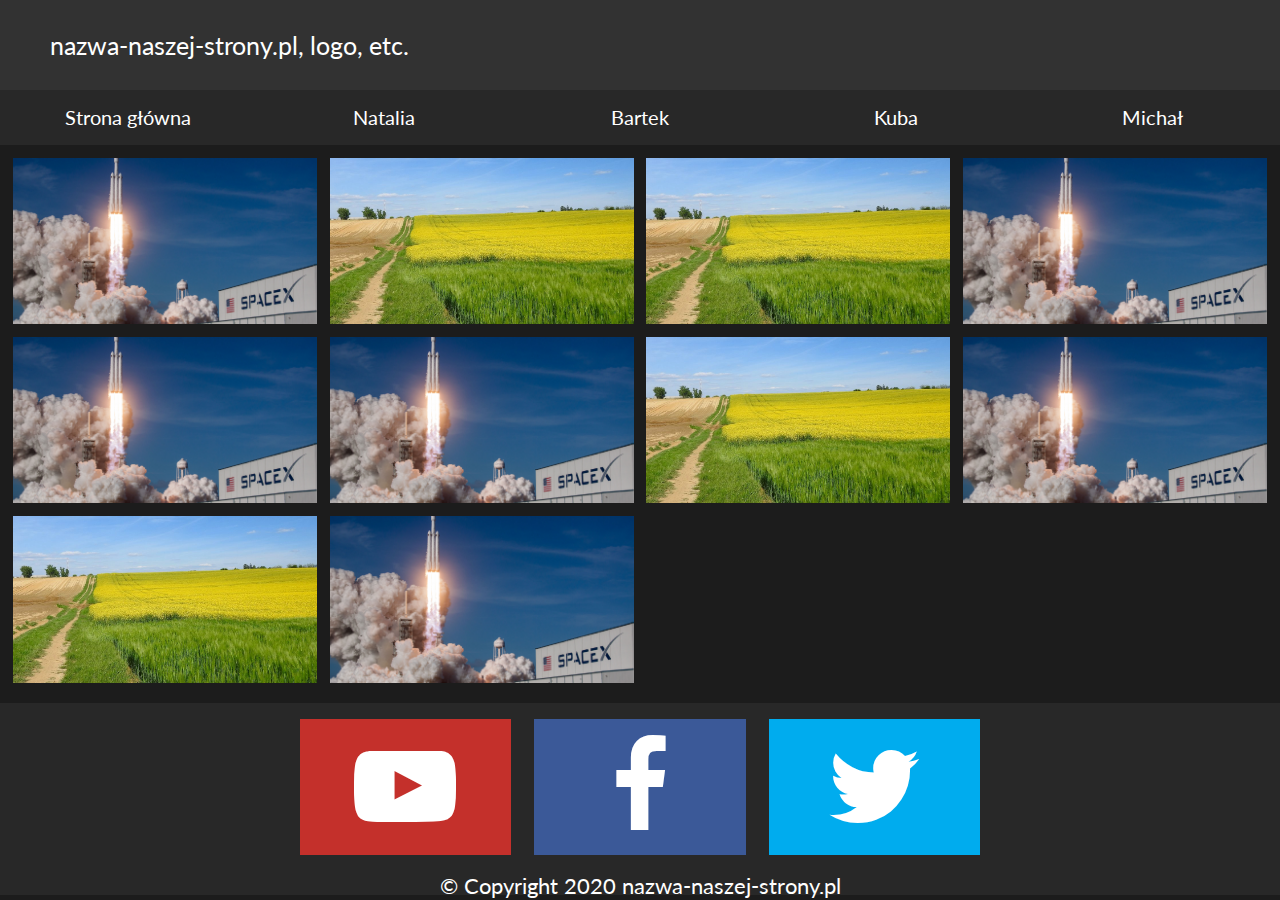
==== index.html @ c398b5bd "Initial commit" ====
<!DOCTYPE html>
<html>
<head>

	<title>Nasze zainteresowania - galeria</title>
	<meta charset="utf-8">
	
	<link href="https://fonts.googleapis.com/css?family=Lato&display=swap" rel="stylesheet">
	<link href="./css/fontello/css/fontello.css" rel="stylesheet">
	<link href="./css/main.css" rel="stylesheet">
	<link href="./css/images.css" rel="stylesheet">
</head>
<body class="dark">

	<header>
		<div>nazwa-naszej-strony.pl, logo, etc.</div>
	</header>
	<nav>
		<a href="./index.html">Strona główna</a>
		<a href="./natalia.html">Natalia</a>
		<a href="./bartek.html">Bartek</a>
		<a href="./kuba.html">Kuba</a>
		<a href="./michal.html">Michał</a>
	</nav>

	<main>

		<div class="images">
			<figure>
				<img src="./images/fheavy.jpg" alt="Falcon Heavy">
				<figcaption>
					<a class="image" href="./preview.html?image=fheavy.jpg">
						<span class="title">Falcon Heavy</span>
						<span class="author">Kuba</span>
					</a>
				</figcaption>
			</figure>
			<figure>
				<img src="./images/field.jpg" alt="Falcon Heavy">
				<figcaption>
					<a class="image" href="./preview.html?image=field.jpg">
						<span class="title">Falcon Heavy</span>
						<span class="author">Kuba</span>
					</a>
				</figcaption>
			</figure>
			<figure>
				<img src="./images/field.jpg" alt="Falcon Heavy">
				<figcaption>
					<a class="image" href="./preview.html?image=field.jpg">
						<span class="title">Falcon Heavy</span>
						<span class="author">Kuba</span>
					</a>
				</figcaption>
			</figure>
			<figure>
				<img src="./images/fheavy.jpg" alt="Falcon Heavy">
				<figcaption>
					<a class="image" href="./preview.html?image=fheavy.jpg">
						<span class="title">Falcon Heavy</span>
						<span class="author">Kuba</span>
					</a>
				</figcaption>
			</figure>
			<figure>
				<img src="./images/fheavy.jpg" alt="Falcon Heavy">
				<figcaption>
					<a class="image" href="./preview.html?image=fheavy.jpg">
						<span class="title">Falcon Heavy</span>
						<span class="author">Kuba</span>
					</a>
				</figcaption>
			</figure>
			<figure>
				<img src="./images/fheavy.jpg" alt="Falcon Heavy">
				<figcaption>
					<a class="image" href="./preview.html?image=fheavy.jpg">
						<span class="title">Falcon Heavy</span>
						<span class="author">Kuba</span>
					</a>
				</figcaption>
			</figure>
			<figure>
				<img src="./images/field.jpg" alt="Falcon Heavy">
				<figcaption>
					<a class="image" href="./preview.html?image=field.jpg">
						<span class="title">Falcon Heavy</span>
						<span class="author">Kuba</span>
					</a>
				</figcaption>
			</figure>
			<figure>
				<img src="./images/fheavy.jpg" alt="Falcon Heavy">
				<figcaption>
					<a class="image" href="./preview.html?image=fheavy.jpg">
						<span class="title">Falcon Heavy</span>
						<span class="author">Kuba</span>
					</a>
				</figcaption>
			</figure>
			<figure>
				<img src="./images/field.jpg" alt="Falcon Heavy">
				<figcaption>
					<a class="image" href="./preview.html?image=field.jpg">
						<span class="title">Falcon Heavy</span>
						<span class="author">Kuba</span>
					</a>
				</figcaption>
			</figure>
			<figure>
				<img src="./images/fheavy.jpg" alt="Falcon Heavy">
				<figcaption>
					<a class="image" href="./preview.html?image=fheavy.jpg">
						<span class="title">Falcon Heavy</span>
						<span class="author">Kuba</span>
					</a>
				</figcaption>
			</figure>
		</div>
	</main>
	
	<footer>
		<div>
			<a title="visit our channel" href="https://www.youtube.com/" class="tile">
				<i class="icon-youtube-play"></i>
			</a>
			<a href="#" class="tile">
				<i class="icon-facebook"></i>
			</a>
			<a href="#" class="tile">
				<i class="icon-twitter"></i>
			</a>
		</div>
		<span>
			&copy; Copyright 2020 nazwa-naszej-strony.pl
		</span>
	</footer>

	<script> </script>

</body>
</html>
---- css/fontello/css/fontello.css ----
@font-face {
  font-family: 'fontello';
  src: url('../font/fontello.eot?43439946');
  src: url('../font/fontello.eot?43439946#iefix') format('embedded-opentype'),
       url('../font/fontello.woff2?43439946') format('woff2'),
       url('../font/fontello.woff?43439946') format('woff'),
       url('../font/fontello.ttf?43439946') format('truetype'),
       url('../font/fontello.svg?43439946#fontello') format('svg');
  font-weight: normal;
  font-style: normal;
}
/* Chrome hack: SVG is rendered more smooth in Windozze. 100% magic, uncomment if you need it. */
/* Note, that will break hinting! In other OS-es font will be not as sharp as it could be */
/*
@media screen and (-webkit-min-device-pixel-ratio:0) {
  @font-face {
    font-family: 'fontello';
    src: url('../font/fontello.svg?43439946#fontello') format('svg');
  }
}
*/
 
 [class^="icon-"]:before, [class*=" icon-"]:before {
  font-family: "fontello";
  font-style: normal;
  font-weight: normal;
  speak: none;
 
  display: inline-block;
  text-decoration: inherit;
  width: 1em;
  margin-right: .2em;
  text-align: center;
  /* opacity: .8; */
 
  /* For safety - reset parent styles, that can break glyph codes*/
  font-variant: normal;
  text-transform: none;
 
  /* fix buttons height, for twitter bootstrap */
  line-height: 1em;
 
  /* Animation center compensation - margins should be symmetric */
  /* remove if not needed */
  margin-left: .2em;
 
  /* you can be more comfortable with increased icons size */
  /* font-size: 120%; */
 
  /* Font smoothing. That was taken from TWBS */
  -webkit-font-smoothing: antialiased;
  -moz-osx-font-smoothing: grayscale;
 
  /* Uncomment for 3D effect */
  /* text-shadow: 1px 1px 1px rgba(127, 127, 127, 0.3); */
}
 
.icon-twitter:before { content: '\f099'; } /* '' */
.icon-facebook:before { content: '\f09a'; } /* '' */
.icon-youtube-play:before { content: '\f16a'; } /* '' */
---- css/main.css ----
body
{
	margin:0;
	padding:0;
	font-family: 'Lato', 'Arial', sans-serif;
	font-size:20px;

	min-height: 100vh;

	--bg: fefefe;
	--text: #333;
	--nav: #fff;
	--header: #fff;
	--border: #333;

	background:var(--bg);
	color:var(--text);
}
.dark
{
	--border: transparent;
	--nav: #282828;
	--header: #323232;
	--text: #fff;
	--bg: #1c1c1c;
}

header
{
	height:10vh;
	background: var(--header);
	line-height:10vh;
	font-size:25px;
	padding-left:50px;
}
nav
{
	z-index: 1000;

	position:sticky;
	top:0;
	left:0;
	height:6vh;
	background:var(--nav);
	display:flex;
	flex-direction:row;
	justify-content:space-around;
	border-bottom: 1px solid var(--border);
}
nav > *
{
	background: var(--nav);
	display: block;
	height:6vh;
	line-height:6vh;
	color:var(--text);
	text-decoration:none;
	width:20vw;
	text-align:center;
	transition:background 0.3s;
}

nav > *:hover
{
	background:var(--header);
}

main
{
	min-height:22vw;
}

footer
{
	margin-top:20px;

	background-color:var(--nav);
	
	width: 100%;
	height: 15vw;
}

footer > div
{
	width: 55%;
	height: 88%;

	margin: 0 auto;

	display: flex;

	justify-content: space-around;
	align-items: center;
}

footer .tile
{
	color:white;
	text-align: center;

	font-size: 8vw;
	line-height: 10vw;

	display: block;
	text-decoration: none;

	width: 30%;
	height: 80%;

	transition: background-color 0.3s;
}

footer .tile:nth-child(1)
{
	background-color: #c4302b;
}
footer .tile:nth-child(1):hover
{
	background-color: #d4403b;
}

footer .tile:nth-child(2)
{
	background-color: #3b5998;
}
footer .tile:nth-child(2):hover
{
	background-color: #4b69a8;
}

footer .tile:nth-child(3)
{
	background-color: #00acee;
}
footer .tile:nth-child(3):hover
{
	background-color: #10bcfe;
}

footer span
{
	display: block;
	text-align: center;
	font-size: 22px;
}
---- css/images.css ----
.images
{
	color:white;
	z-index:-10;

	margin: 1vw;
	height: 100%;

	display: grid;

	grid-template-columns: repeat(4, 1fr);
	grid-column-gap: 1vw;
	grid-row-gap: 1vw;

}

figure
{
	justify-self: stretch;
	height:13vw;

	position: relative;

	overflow: hidden;

	margin: 0;
}

img
{
	transform: scale(1.2);
	transition: transform 0.5s;

	display: block;
	height: 100%;
	width: 100%;

	object-fit: cover;
}

figcaption
{
	position: absolute;
	top:0;
	left:0;
	width:100%;
	height:100%;

	background: rgba(0, 0, 0, 0.25);

	opacity: 0;
	transition: opacity 0.5s;
}

figcaption *
{
   display: block;
}

figcaption .title
{
   margin: 15px 0 0 15px;
   font-size: 25px;
   font-weight: 500;
}

figcaption .author
{
   margin: 10px 0 0 15px;
   font-size: 20px;
}

figure:hover figcaption
{
	opacity: 1;
}

figure:hover img
{
	transform: scale(1);
}
a.image
{
	width: 100%;
	height: 100%;
	color:inherit;
	text-decoration: none;
	display: block;
}
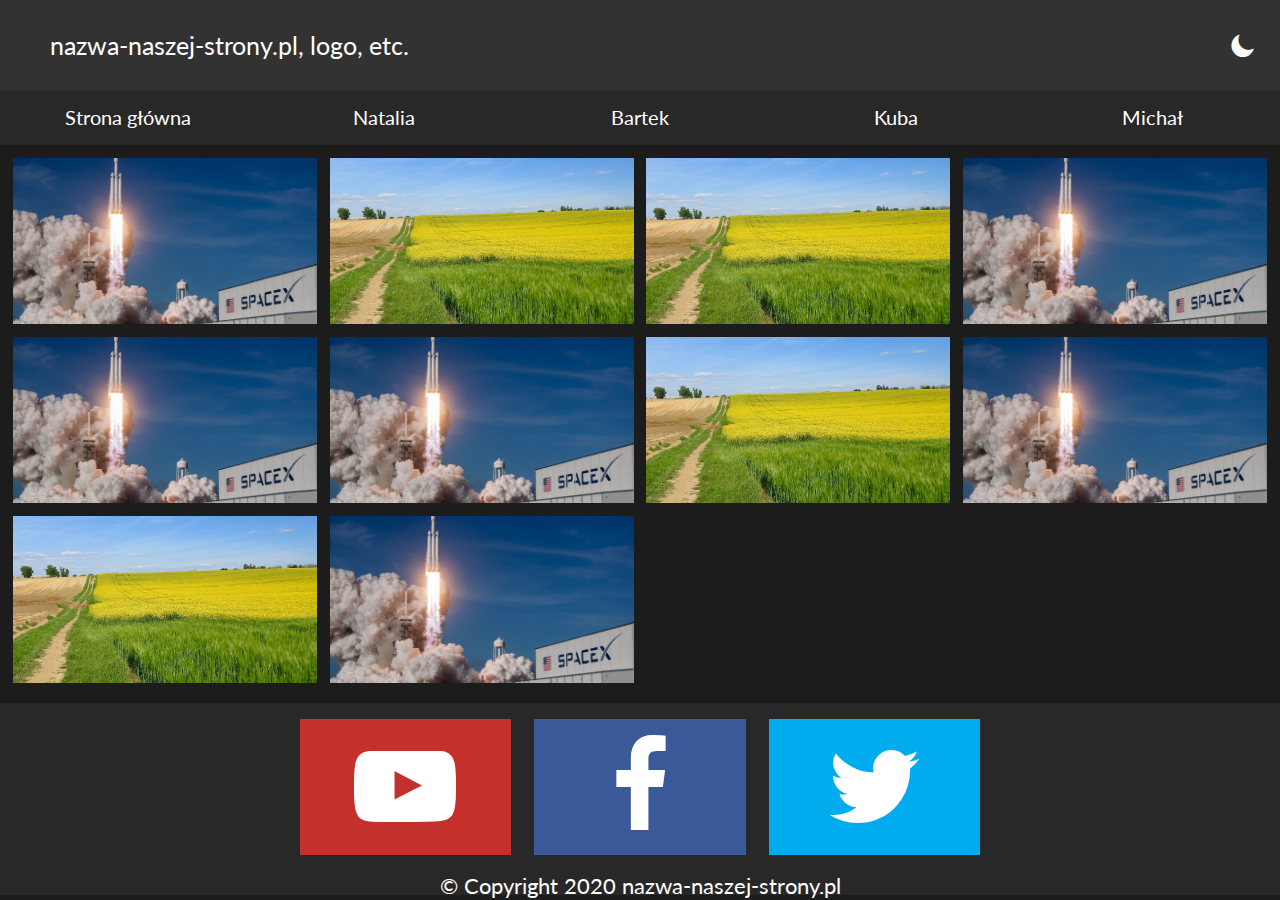
==== commit 96ec9ddc: "theme commit 2" ====
--- a/index.html
+++ b/index.html
@@ -10,10 +10,11 @@
 	<link href="./css/main.css" rel="stylesheet">
 	<link href="./css/images.css" rel="stylesheet">
 </head>
-<body class="dark">
+<body class="dark preload">
 
 	<header>
 		<div>nazwa-naszej-strony.pl, logo, etc.</div>
+		<div id="theme"><i class="icon-moon-inv"></i></div>
 	</header>
 	<nav>
 		<a href="./index.html">Strona główna</a>
@@ -36,20 +37,20 @@
 				</figcaption>
 			</figure>
 			<figure>
-				<img src="./images/field.jpg" alt="Falcon Heavy">
+				<img src="./images/field.jpg" alt="Pole">
 				<figcaption>
 					<a class="image" href="./preview.html?image=field.jpg">
-						<span class="title">Falcon Heavy</span>
-						<span class="author">Kuba</span>
+						<span class="title">Pole</span>
+						<span class="author">Natalia</span>
 					</a>
 				</figcaption>
 			</figure>
 			<figure>
-				<img src="./images/field.jpg" alt="Falcon Heavy">
+				<img src="./images/field.jpg" alt="Pole">
 				<figcaption>
 					<a class="image" href="./preview.html?image=field.jpg">
-						<span class="title">Falcon Heavy</span>
-						<span class="author">Kuba</span>
+						<span class="title">Pole</span>
+						<span class="author">Natalia</span>
 					</a>
 				</figcaption>
 			</figure>
@@ -81,11 +82,11 @@
 				</figcaption>
 			</figure>
 			<figure>
-				<img src="./images/field.jpg" alt="Falcon Heavy">
+				<img src="./images/field.jpg" alt="Pole">
 				<figcaption>
 					<a class="image" href="./preview.html?image=field.jpg">
-						<span class="title">Falcon Heavy</span>
-						<span class="author">Kuba</span>
+						<span class="title">Pole</span>
+						<span class="author">Natalia</span>
 					</a>
 				</figcaption>
 			</figure>
@@ -99,11 +100,11 @@
 				</figcaption>
 			</figure>
 			<figure>
-				<img src="./images/field.jpg" alt="Falcon Heavy">
+				<img src="./images/field.jpg" alt="Pole">
 				<figcaption>
 					<a class="image" href="./preview.html?image=field.jpg">
-						<span class="title">Falcon Heavy</span>
-						<span class="author">Kuba</span>
+						<span class="title">Pole</span>
+						<span class="author">Natalia</span>
 					</a>
 				</figcaption>
 			</figure>
@@ -136,7 +137,7 @@
 		</span>
 	</footer>
 
-	<script> </script>
+	<script src="js/theme.js"></script>
 
 </body>
 </html>--- a/css/fontello/css/fontello.css
+++ b/css/fontello/css/fontello.css
@@ -1,11 +1,11 @@
 @font-face {
   font-family: 'fontello';
-  src: url('../font/fontello.eot?43439946');
-  src: url('../font/fontello.eot?43439946#iefix') format('embedded-opentype'),
-       url('../font/fontello.woff2?43439946') format('woff2'),
-       url('../font/fontello.woff?43439946') format('woff'),
-       url('../font/fontello.ttf?43439946') format('truetype'),
-       url('../font/fontello.svg?43439946#fontello') format('svg');
+  src: url('../font/fontello.eot?46100825');
+  src: url('../font/fontello.eot?46100825#iefix') format('embedded-opentype'),
+       url('../font/fontello.woff2?46100825') format('woff2'),
+       url('../font/fontello.woff?46100825') format('woff'),
+       url('../font/fontello.ttf?46100825') format('truetype'),
+       url('../font/fontello.svg?46100825#fontello') format('svg');
   font-weight: normal;
   font-style: normal;
 }
@@ -15,7 +15,7 @@
 @media screen and (-webkit-min-device-pixel-ratio:0) {
   @font-face {
     font-family: 'fontello';
-    src: url('../font/fontello.svg?43439946#fontello') format('svg');
+    src: url('../font/fontello.svg?46100825#fontello') format('svg');
   }
 }
 */
@@ -55,6 +55,13 @@
   /* text-shadow: 1px 1px 1px rgba(127, 127, 127, 0.3); */
 }
  
+.icon-cog:before { content: '\e800'; } /* '' */
+.icon-login:before { content: '\e801'; } /* '' */
+.icon-logout:before { content: '\e802'; } /* '' */
+.icon-cancel:before { content: '\e803'; } /* '' */
+.icon-sun-inv:before { content: '\e804'; } /* '' */
+.icon-moon-inv:before { content: '\e805'; } /* '' */
 .icon-twitter:before { content: '\f099'; } /* '' */
 .icon-facebook:before { content: '\f09a'; } /* '' */
+.icon-upload-cloud:before { content: '\f0ee'; } /* '' */
 .icon-youtube-play:before { content: '\f16a'; } /* '' */--- a/css/main.css
+++ b/css/main.css
@@ -15,6 +15,12 @@
 
 	background:var(--bg);
 	color:var(--text);
+
+	transition: background 0.3s, color, 0.3s;
+}
+.preload * 
+{
+	transition: none !important;
 }
 .dark
 {
@@ -32,6 +38,14 @@
 	line-height:10vh;
 	font-size:25px;
 	padding-left:50px;
+
+	transition: background 0.3s, color, 0.3s;
+}
+#theme
+{
+	position: absolute;
+	right: 20px;
+	top: 0;
 }
 nav
 {
@@ -78,6 +92,8 @@
 	
 	width: 100%;
 	height: 15vw;
+
+	transition: background 0.3s, color, 0.3s;
 }
 
 footer > div
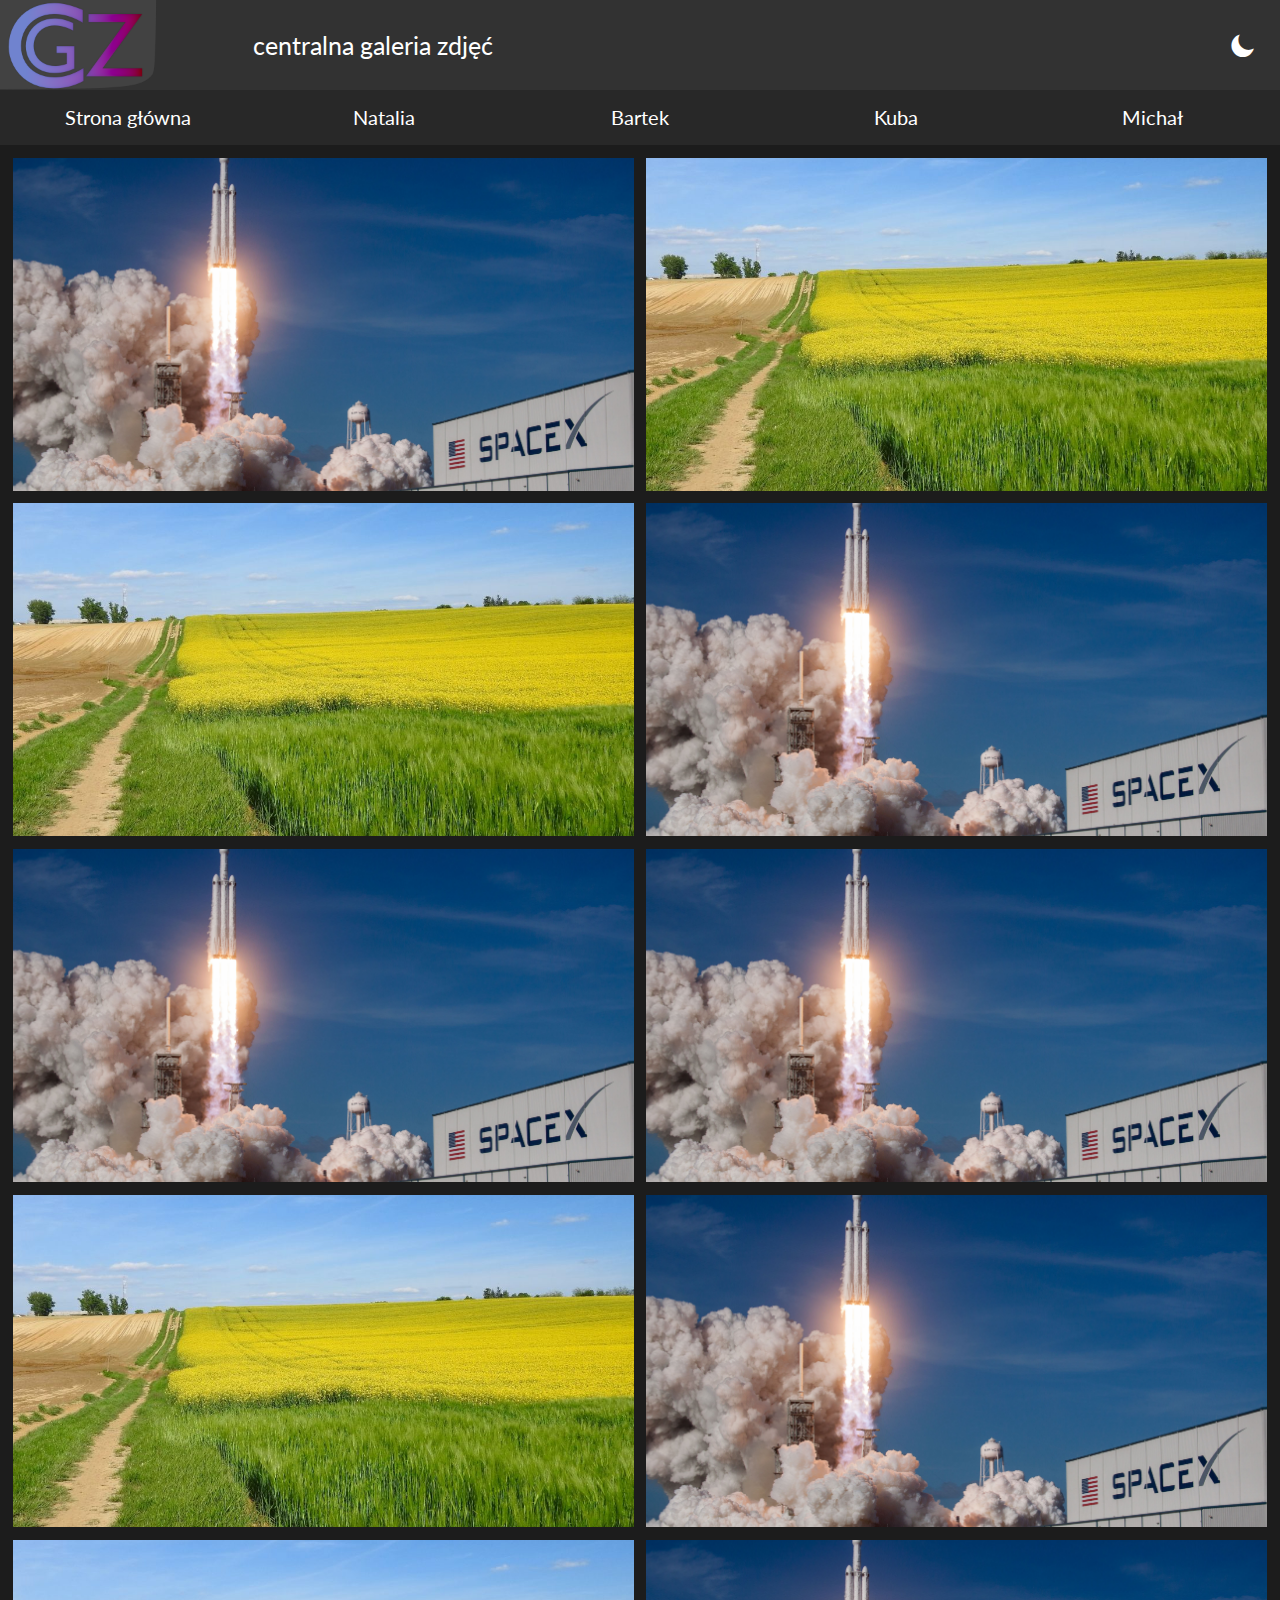
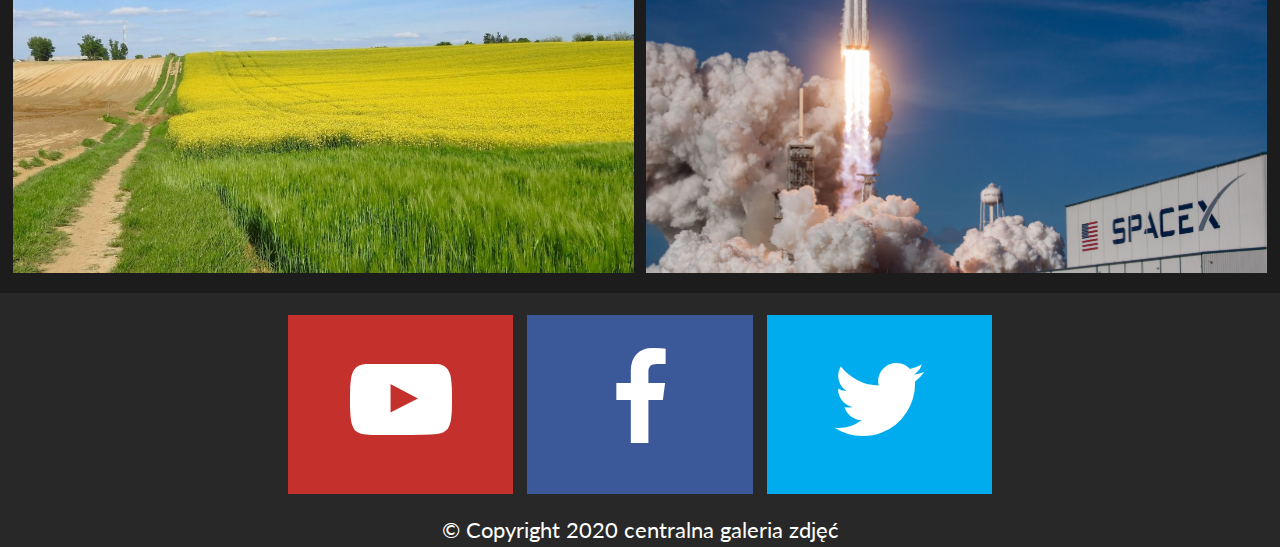
==== commit c9c969ec: "logo commit 1" ====
--- a/index.html
+++ b/index.html
@@ -13,7 +13,8 @@
 <body class="dark preload">
 
 	<header>
-		<div>nazwa-naszej-strony.pl, logo, etc.</div>
+		<img src="logo2.png">
+		<div>centralna galeria zdjęć</div>
 		<div id="theme"><i class="icon-moon-inv"></i></div>
 	</header>
 	<nav>
@@ -133,7 +134,7 @@
 			</a>
 		</div>
 		<span>
-			&copy; Copyright 2020 nazwa-naszej-strony.pl
+			&copy; Copyright 2020 centralna galeria zdjęć
 		</span>
 	</footer>
 
--- a/css/main.css
+++ b/css/main.css
@@ -12,27 +12,33 @@
 	--nav: #fff;
 	--header: #fff;
 	--border: #333;
+	--fg: transparent;
+	--text2: #282828;
 
 	background:var(--bg);
 	color:var(--text);
 
 	transition: background 0.3s, color, 0.3s;
 }
-.preload * 
+.preload, .preload * 
 {
 	transition: none !important;
 }
 .dark
 {
+	--fg: rgba(0, 0, 0, 0.25);
 	--border: transparent;
 	--nav: #282828;
 	--header: #323232;
 	--text: #fff;
 	--bg: #1c1c1c;
+	--text2: #fff;
 }
 
 header
 {
+	position: relative;
+
 	height:10vh;
 	background: var(--header);
 	line-height:10vh;
@@ -41,6 +47,34 @@
 
 	transition: background 0.3s, color, 0.3s;
 }
+
+header > img
+{
+	position: absolute; 
+	
+	/* LOGO 1*/
+	/*
+		top:50%;
+		left: calc(2vw + 10px);
+		display: block;
+		height: 9vh;
+
+		transform: translateY(-50%);
+	*/
+	/* LOGO 2 */
+	top:0;
+	left:0;
+	height:10vh;
+}
+
+header div:first-of-type
+{
+	position: absolute;
+	top: 50%;
+	left: calc(10% + 125px);
+	transform: translateY(-50%);
+}
+
 #theme
 {
 	position: absolute;
@@ -91,7 +125,7 @@
 	background-color:var(--nav);
 	
 	width: 100%;
-	height: 15vw;
+	height: calc(12vw + 100px);
 
 	transition: background 0.3s, color, 0.3s;
 }
@@ -105,7 +139,7 @@
 
 	display: flex;
 
-	justify-content: space-around;
+	justify-content: space-between;
 	align-items: center;
 }
 
@@ -115,12 +149,12 @@
 	text-align: center;
 
 	font-size: 8vw;
-	line-height: 10vw;
+	line-height: calc(8vw + 60px);
 
 	display: block;
 	text-decoration: none;
 
-	width: 30%;
+	width: 32%;
 	height: 80%;
 
 	transition: background-color 0.3s;
@@ -158,4 +192,44 @@
 	display: block;
 	text-align: center;
 	font-size: 22px;
+}
+
+/* Phones */
+@media only screen and (max-width: 650px)
+{
+	header
+	{
+		font-size:16px;
+	}
+
+	nav
+	{
+		height: 25vh;
+		flex-direction: column;
+
+		position: static;
+	}
+
+	nav > *
+	{
+		box-sizing: border-box;
+		text-align: left;
+		padding-left: 35vw;
+		height: 5vh;
+		width: 100%;
+	}
+
+	footer > div
+	{
+		width: 100%;
+	}
+	footer span
+	{
+		font-size: 15px;
+	}
+}
+.container
+{
+	background: var(--fg);
+	color:var(--text2);
 }--- a/css/images.css
+++ b/css/images.css
@@ -26,7 +26,7 @@
 	margin: 0;
 }
 
-img
+.images img
 {
 	transform: scale(1.2);
 	transition: transform 0.5s;
@@ -86,4 +86,32 @@
 	color:inherit;
 	text-decoration: none;
 	display: block;
+}
+
+@media only screen and (max-width: 1350px) 
+{
+	.images 
+	{
+		grid-template-columns: repeat(2, 1fr);
+	}
+	.images figure
+	{
+		height: 26vw;
+	}
+}
+
+@media only screen and (max-width: 650px) 
+{
+	.images 
+	{
+		display: flex;
+		flex-direction: column;
+		align-items: center;
+	}
+	.images figure
+	{
+		margin: 10px 0;
+		width: 100vw;
+		height: 50vw;
+	}
 }